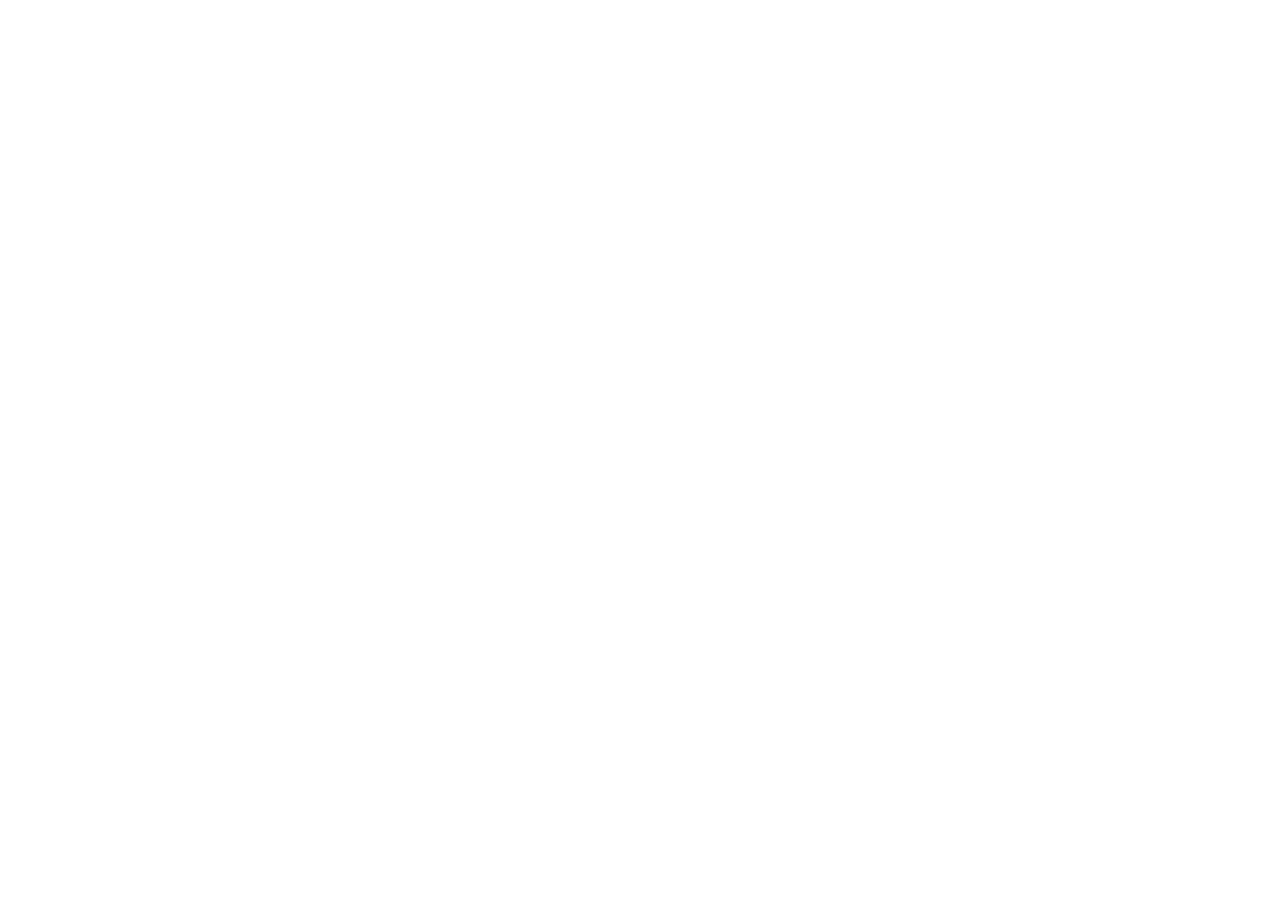
==== index.html @ 19879dee "dock" ====
<!DOCTYPE html>
<html lang="en">
<head>
    <meta charset="UTF-8">
    <meta name="viewport" content="width=device-width, initial-scale=1.0">
    <title>Document</title>
</head>
<body>
    
</body>
</html>
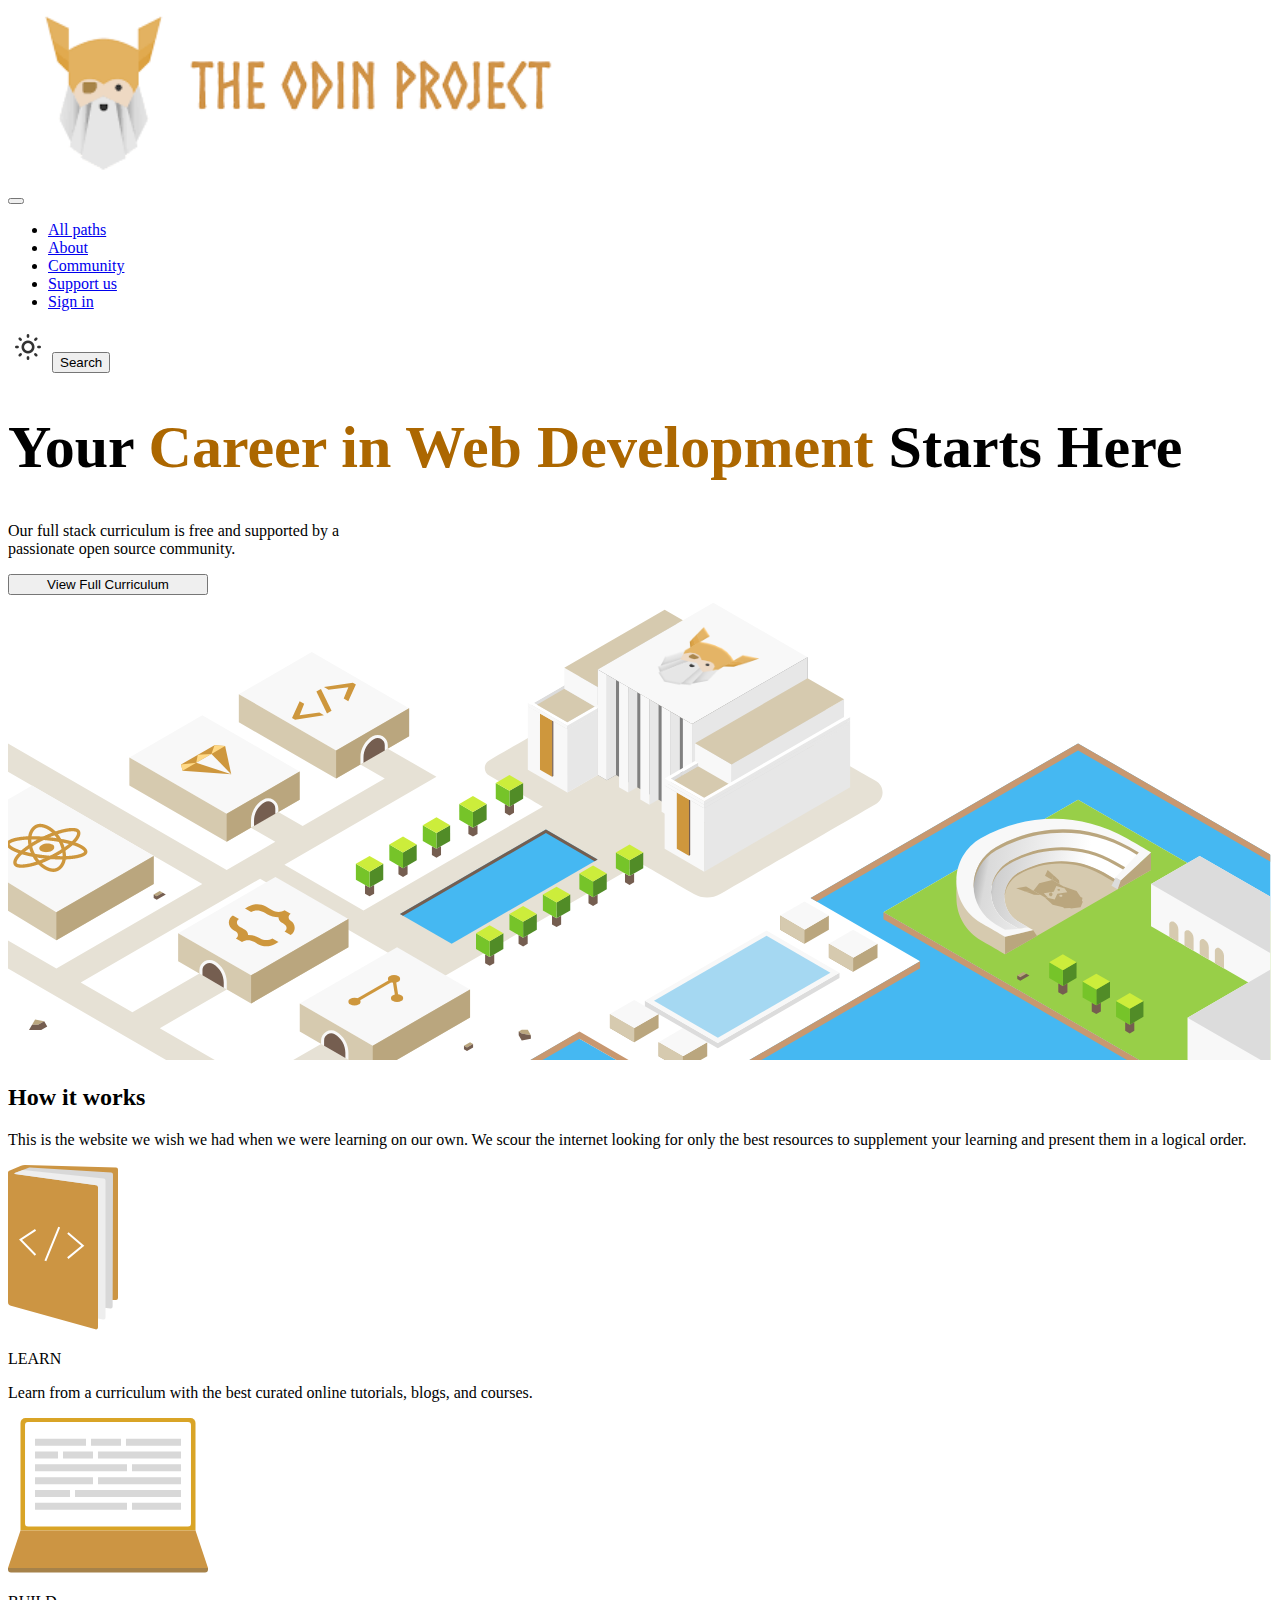
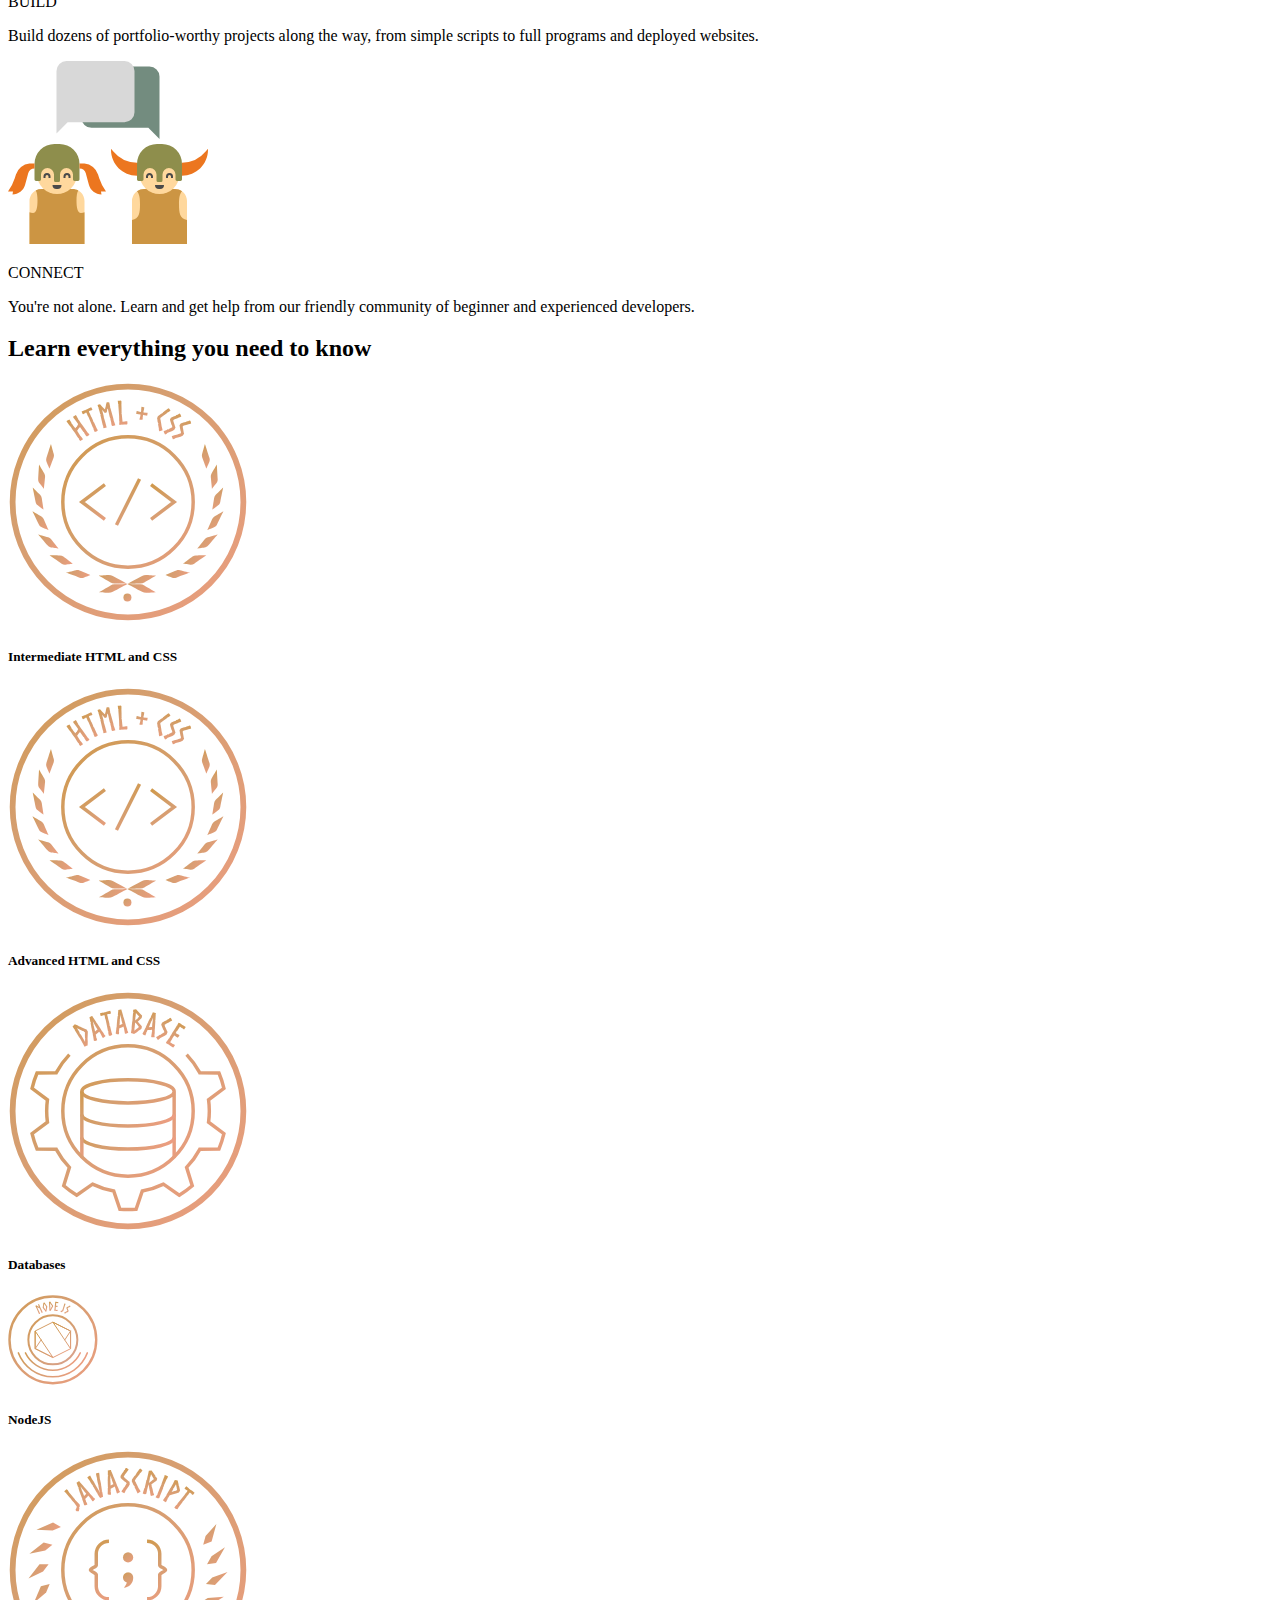
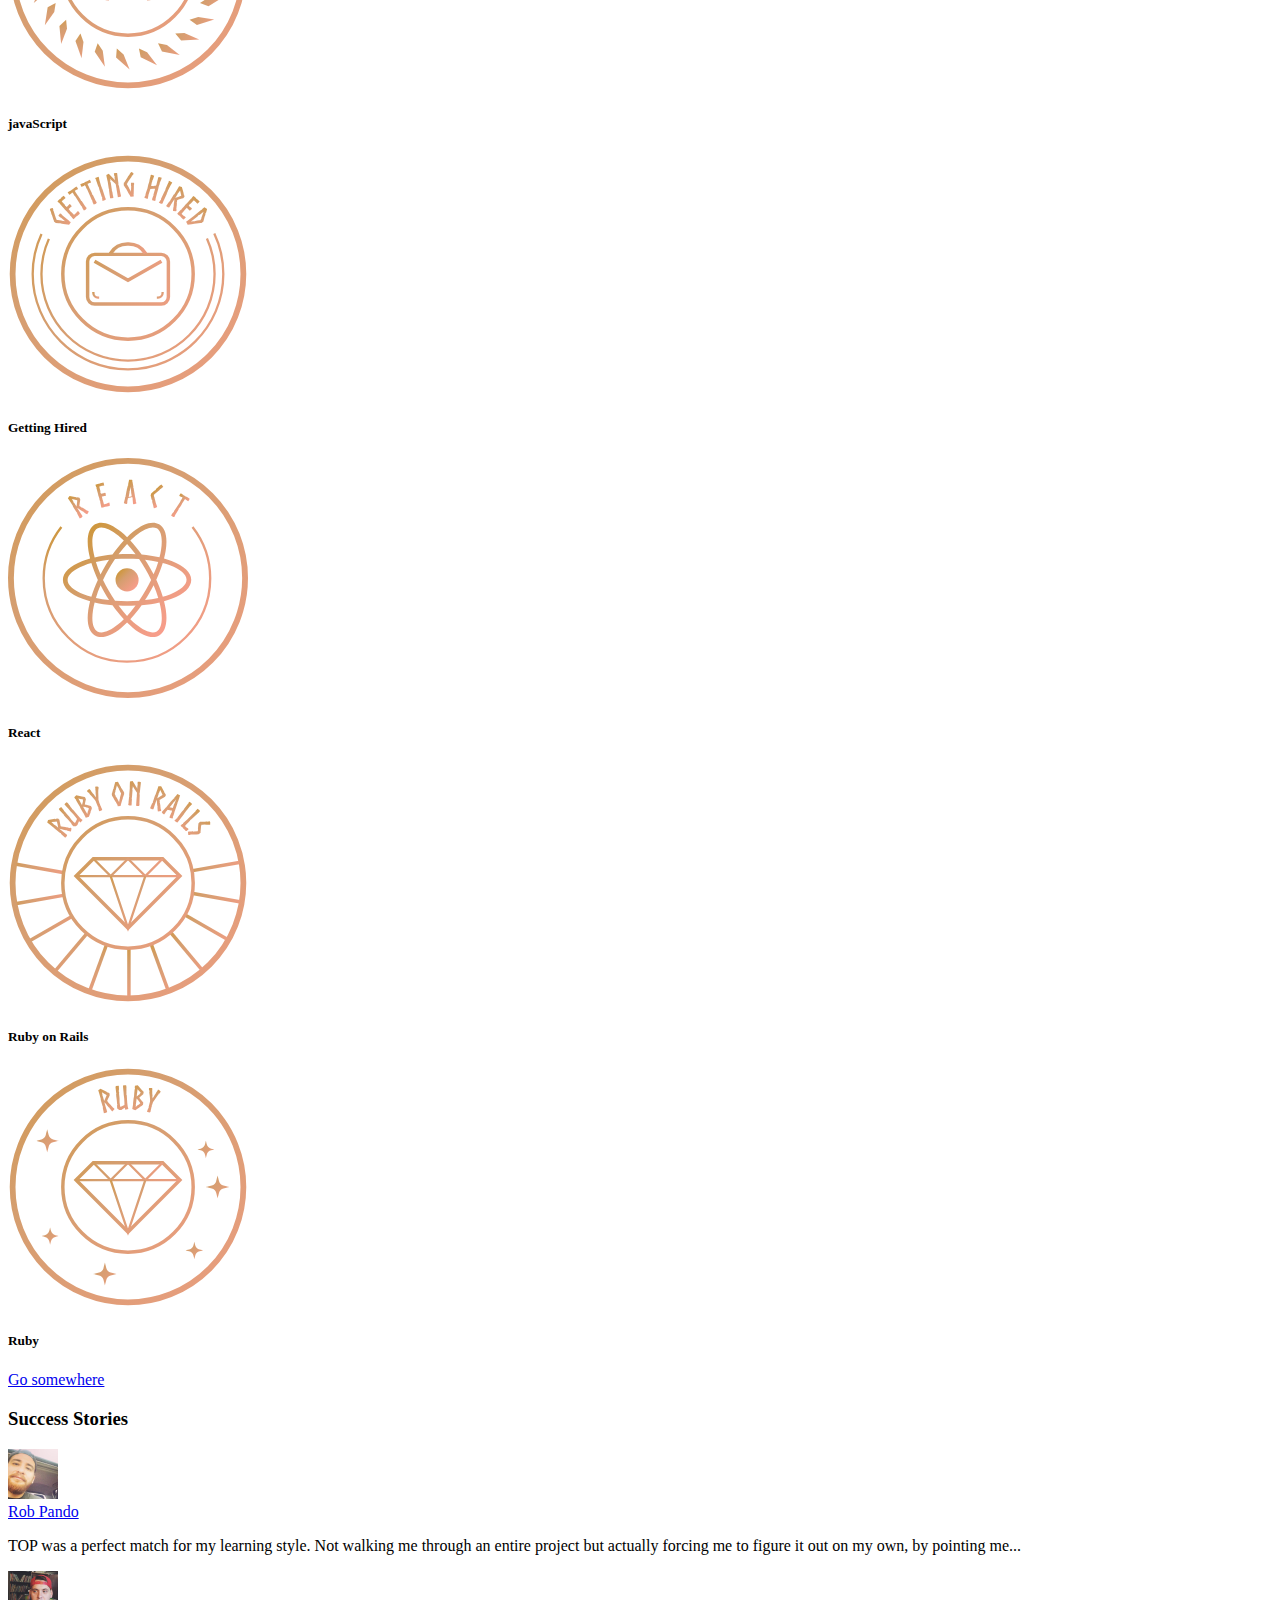
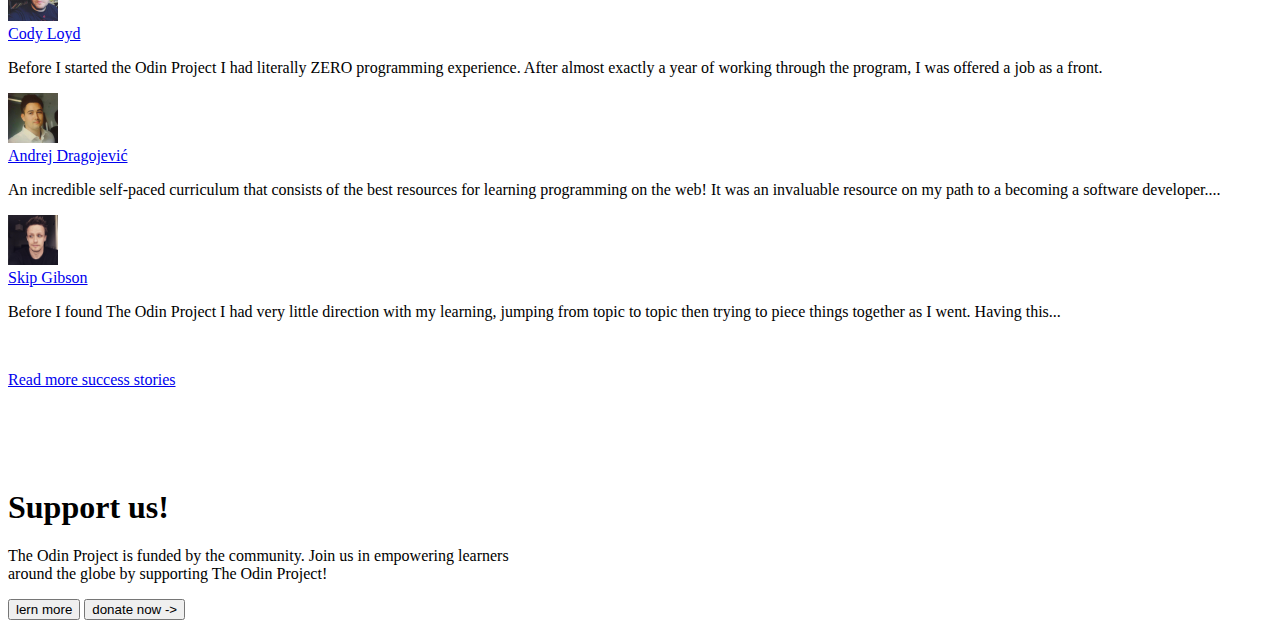
==== commit afa8e71d: "updated" ====
--- a/index.html
+++ b/index.html
@@ -1,11 +1,224 @@
 <!DOCTYPE html>
 <html lang="en">
+
 <head>
     <meta charset="UTF-8">
     <meta name="viewport" content="width=device-width, initial-scale=1.0">
-    <title>Document</title>
+    <title>odin.com</title>
+    <link href="https://cdn.jsdelivr.net/npm/bootstrap@5.0.2/dist/css/bootstrap.min.css" rel="stylesheet"
+        integrity="sha384-EVSTQN3/azprG1Anm3QDgpJLIm9Nao0Yz1ztcQTwFspd3yD65VohhpuuCOmLASjC" crossorigin="anonymous">
 </head>
+
 <body>
-    
-</body>
-</html>+    <!DOCTYPE html>
+    <html lang="en">
+
+    <head>
+        <link href="https://cdn.jsdelivr.net/npm/bootstrap@5.0.2/dist/css/bootstrap.min.css" rel="stylesheet"
+            integrity="sha384-EVSTQN3/azprG1Anm3QDgpJLIm9Nao0Yz1ztcQTwFspd3yD65VohhpuuCOmLASjC" crossorigin="anonymous">
+        <meta charset="UTF-8">
+        <meta name="viewport" content="width=device-width, initial-scale=1.0">
+        <title>Odins</title>
+    </head>
+
+    <body>
+        <nav class="navbar navbar-expand-lg navbar-light bg-light">
+            <div class="container d-flex justify-content-center">
+                <a class="navbar-brand" href="#">
+                    <img src="/images/logo.png" alt="" width="50%" height="auto">
+                </a>
+            </div>
+
+            <div class="container-fluid ">
+                <button class="navbar-toggler" type="button" data-bs-toggle="collapse" data-bs-target="#navbarNav"
+                    aria-controls="navbarNav" aria-expanded="false" aria-label="Toggle navigation">
+                    <span class="navbar-toggler-icon"></span>
+                </button>
+                <div class="collapse navbar-collapse " id="navbarNav">
+                    <ul class="navbar-nav ">
+                        <li class="nav-item">
+                            <a class="nav-link " aria-current="page" href="#">All paths</a>
+                        </li>
+                        <li class="nav-item">
+                            <a class="nav-link" href="#">About</a>
+                        </li>
+                        <li class="nav-item">
+                            <a class="nav-link" href="#">Community</a>
+                        </li>
+                        <li class="nav-item">
+                            <a class="nav-link" href="#">Support us</a>
+                        </li>
+                        <li class="nav-item">
+                            <a class="nav-link" href="#">Sign in</a>
+                        </li>
+                    </ul>
+                    <a href=""><img src="/images/icons8-light-mode-40.png" alt="" ></a>
+
+                    <button class=" ms-3 btn btn-success shadow" type="submit">Search</button>
+                </div>
+            </div>
+        </nav>
+        <div class="container d-flex justify-content-center align-items-center p-5 flex-column">
+            <h1 class="text-center" style="font-size: 60px;">
+                Your <span style="color: rgb(172, 103, 0);"> Career in Web Development </span>Starts Here
+            </h1>
+            <p class="text-center fs-5 text-secondary">Our full stack curriculum is free and supported by a <br>
+                passionate
+                open source community.</p>
+            <button type="button" class="btn btn-outline-dark" style="width: 200px;">View Full Curriculum</button>
+        </div>
+        <div class="container-fluid">
+            <img src="/images/homw.svg" alt="">
+        </div>
+        <div class="container d-flex justify-content-center flex-column align-items-center p-5">
+            <h2>How it works</h2>
+            <p class="text-center fs-5 text-secondary">This is the website we wish we had when we were learning on our
+                own.
+                We scour the internet looking for only the best resources to supplement your learning and present them
+                in a
+                logical order.</p>
+            <div class="container d-flex justify-content-between p-5">
+                <div class="container d-flex justify-content-around flex-column align-items-center">
+                    <img src="/images/learn.svg" alt="">
+                    <p class="fs-5">LEARN</p>
+                    <p class="text-center fs-6 text-secondary">Learn from a curriculum with the best curated online
+                        tutorials, blogs, and courses.</p>
+
+                </div>
+                <div class="container  d-flex justify-content-around flex-column align-items-center">
+                    <img src="/images/build.svg" alt="">
+                    <p class="fs-5">BUILD</p>
+                    <p class="text-center fs-6 text-secondary">Build dozens of portfolio-worthy projects along the way,
+                        from simple scripts to full programs and deployed websites.</p>
+                </div>
+                <div class="container  d-flex justify-content-around flex-column align-items-center">
+                    <img src="/images/connect.svg" alt="">
+                    <p class="fs-5">CONNECT</p>
+                    <p class="text-center fs-6 text-secondary">You're not alone. Learn and get help from our friendly
+                        community of beginner and experienced developers.</p>
+                </div>
+            </div>
+        </div>
+
+        <div class="container ">
+            <h2 class="text-center mt-4">Learn everything you need to know</h2>
+            <div class="row justify-content-center gap-5 mt-5">
+                <div class="card shadow p-3 mb-5 bg-body rounded" style="width: 15rem;">
+                    <img src="/images/html$.svg" class="card-img-top">
+                    <div class="card-body">
+                        <h5 class="card-text text-center">Intermediate HTML and CSS</h5>
+                    </div>
+                </div>
+                <div class="card shadow p-3 mb-5 bg-body rounded" style="width: 15rem;">
+                    <img src="/images/advhtml$.svg" class="card-img-top">
+                    <div class="card-body">
+                        <h5 class="card-text text-center">Advanced HTML and CSS</h5>
+                    </div>
+                </div>
+                <div class="card shadow p-3 mb-5 bg-body rounded" style="width: 15rem;">
+                    <img src="/images/db.svg" class="card-img-top">
+                    <div class="card-body">
+                        <h5 class="card-text text-center">Databases</h5>
+                    </div>
+                </div>
+            </div>
+            <div class="row justify-content-center gap-5">
+                <div class="card shadow p-3 mb-5 bg-body rounded" style="width: 15rem;">
+                    <img src="/images/node.svg" class="card-img-top">
+                    <div class="card-body">
+                        <h5 class="card-text text-center">NodeJS</h5>
+                    </div>
+                </div>
+                <div class="card shadow p-3 mb-5 bg-body rounded" style="width: 15rem;">
+                    <img src="/images/javascript.svg" class="card-img-top">
+                    <div class="card-body">
+                        <h5 class="card-text text-center">javaScript</h5>
+                    </div>
+                </div>
+                <div class="card shadow p-3 mb-5 bg-body rounded" style="width: 15rem;">
+                    <img src="/images/getshire.svg" class="card-img-top">
+                    <div class="card-body">
+                        <h5 class="card-text text-center">Getting Hired</h5>
+                    </div>
+                </div>
+            </div>
+            <div class="row justify-content-center gap-5">
+                <div class="card shadow p-3 mb-5 bg-body rounded" style="width: 15rem;">
+                    <img src="/images/react.svg" class="card-img-top">
+                    <div class="card-body">
+                        <h5 class="card-text text-center">React</h5>
+                    </div>
+                </div>
+                <div class="card shadow p-3 mb-5 bg-body rounded" style="width: 15rem;">
+                    <img src="/images/ruby.svg" class="card-img-top">
+                    <div class="card-body">
+                        <h5 class="card-text text-center">Ruby on Rails</h5>
+                    </div>
+                </div>
+                <div class="card shadow p-3 mb-5 bg-body rounded" style="width: 15rem;">
+                    <img src="/images/ruby11$.svg" class="card-img-top">
+                    <div class="card-body">
+                        <h5 class="card-text text-center">Ruby</h5>
+                    </div>
+                </div>
+            </div>
+                <div class="container d-flex justify-content-center"><a href="#" class="btn btn-light border border-dark">Go somewhere</a></div>
+        </div>
+        <div class="container">
+            <h3 class="text-center mt-5">Success Stories</h3>
+                <div class="row justify-content-center mt-5">
+                    <div class="col-lg-6 text-start d-flex gap-4">
+                    <img src="/images/rob.jpg" class="rounded-circle" height="50px" style="width:50px;">
+                    <div class="d-flex  flex-column"> 
+                        <a href="#" class="link-dark">Rob Pando </a>
+                        <p>TOP was a perfect match for my learning style. Not walking me through an entire project but actually forcing me to
+                        figure it out on my own, by pointing me...</p>
+                    </div>
+                </div>
+                  <div class="col-lg-6 text-start d-flex gap-4">
+                    <img src="/images/cody.jpg" class="rounded-circle" height="50px" style="width:50px;">
+                    <div class="d-flex  flex-column"> 
+                        <a href="#" class="link-dark">Cody Loyd </a>
+                        <p>Before I started the Odin Project I had literally ZERO programming experience. After almost exactly a year of working
+                        through the program, I was offered a job as a front.</p>
+                    </div>
+                </div>
+                </div>
+                <div class="row justify-content-center mt-5" >
+                    <div class="col-lg-6 text-start d-flex gap-4">
+                        <img src="/images/andrej.jpg" class="rounded-circle" height="50px" style="width:50px;">
+                        <div class="d-flex  flex-column">
+                            <a href="#" class="link-dark">Andrej Dragojević</a>
+                            <p>An incredible self-paced curriculum that consists of the best resources for learning programming on the web! It was an
+                            invaluable resource on my path to a becoming a software developer....</p>
+                        </div>
+                    </div>
+                    <div class="col-lg-6 text-start d-flex gap-4">
+                        <img src="/images/skip.jpg" class="rounded-circle" height="50px" style="width:50px;">
+                        <div class="d-flex  flex-column">
+                            <a href="#" class="link-dark">Skip Gibson </a>
+                            <p>Before I found The Odin Project I had very little direction with my learning, jumping from topic to topic then trying to
+                            piece things together as I went. Having this...</p>
+                        </div>
+                    </div>
+                </div>
+                <div class="container text-center" style="margin-top: 50px;"><a href="#" class="link-dark">Read more success stories</a></div>
+        </div>
+
+        <div class="container" style="margin-top: 100px;">
+            <h1 class="text-center">Support us!</h1>
+            <div class="d-flex flex-column text-center" >
+            <p class="fs-6 text-secondary ">The Odin Project is funded by the community. Join us in empowering learners <br>around the globe by supporting The Odin Project!</p></div>
+            <div >
+            <button type="button" class="btn btn-light border border-dark">lern more</button>  
+            <button type="button" class="btn btn-success">donate now -></button>
+        </div>
+
+        </div>
+
+        <script src="https://cdn.jsdelivr.net/npm/bootstrap@5.0.2/dist/js/bootstrap.bundle.min.js"
+            integrity="sha384-MrcW6ZMFYlzcLA8Nl+NtUVF0sA7MsXsP1UyJoMp4YLEuNSfAP+JcXn/tWtIaxVXM"
+            crossorigin="anonymous"></script>
+    </body>
+
+    </html>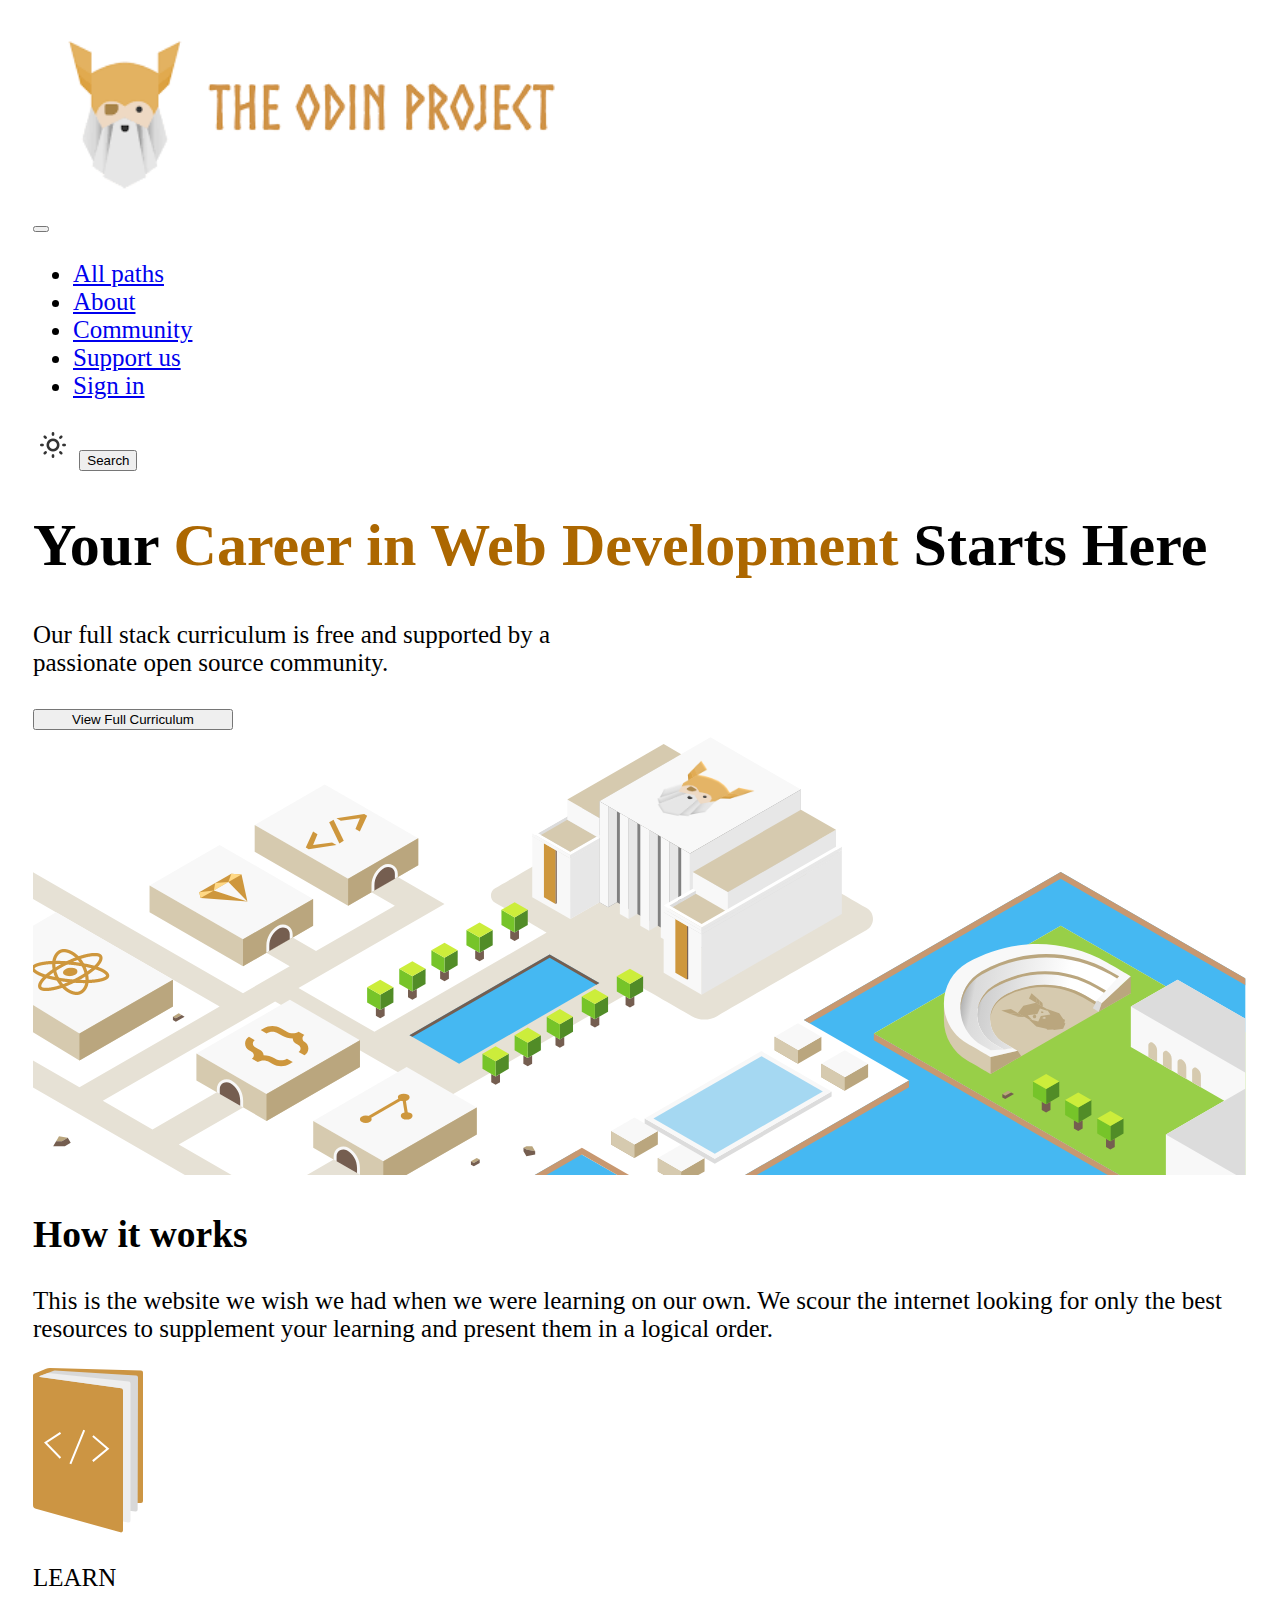
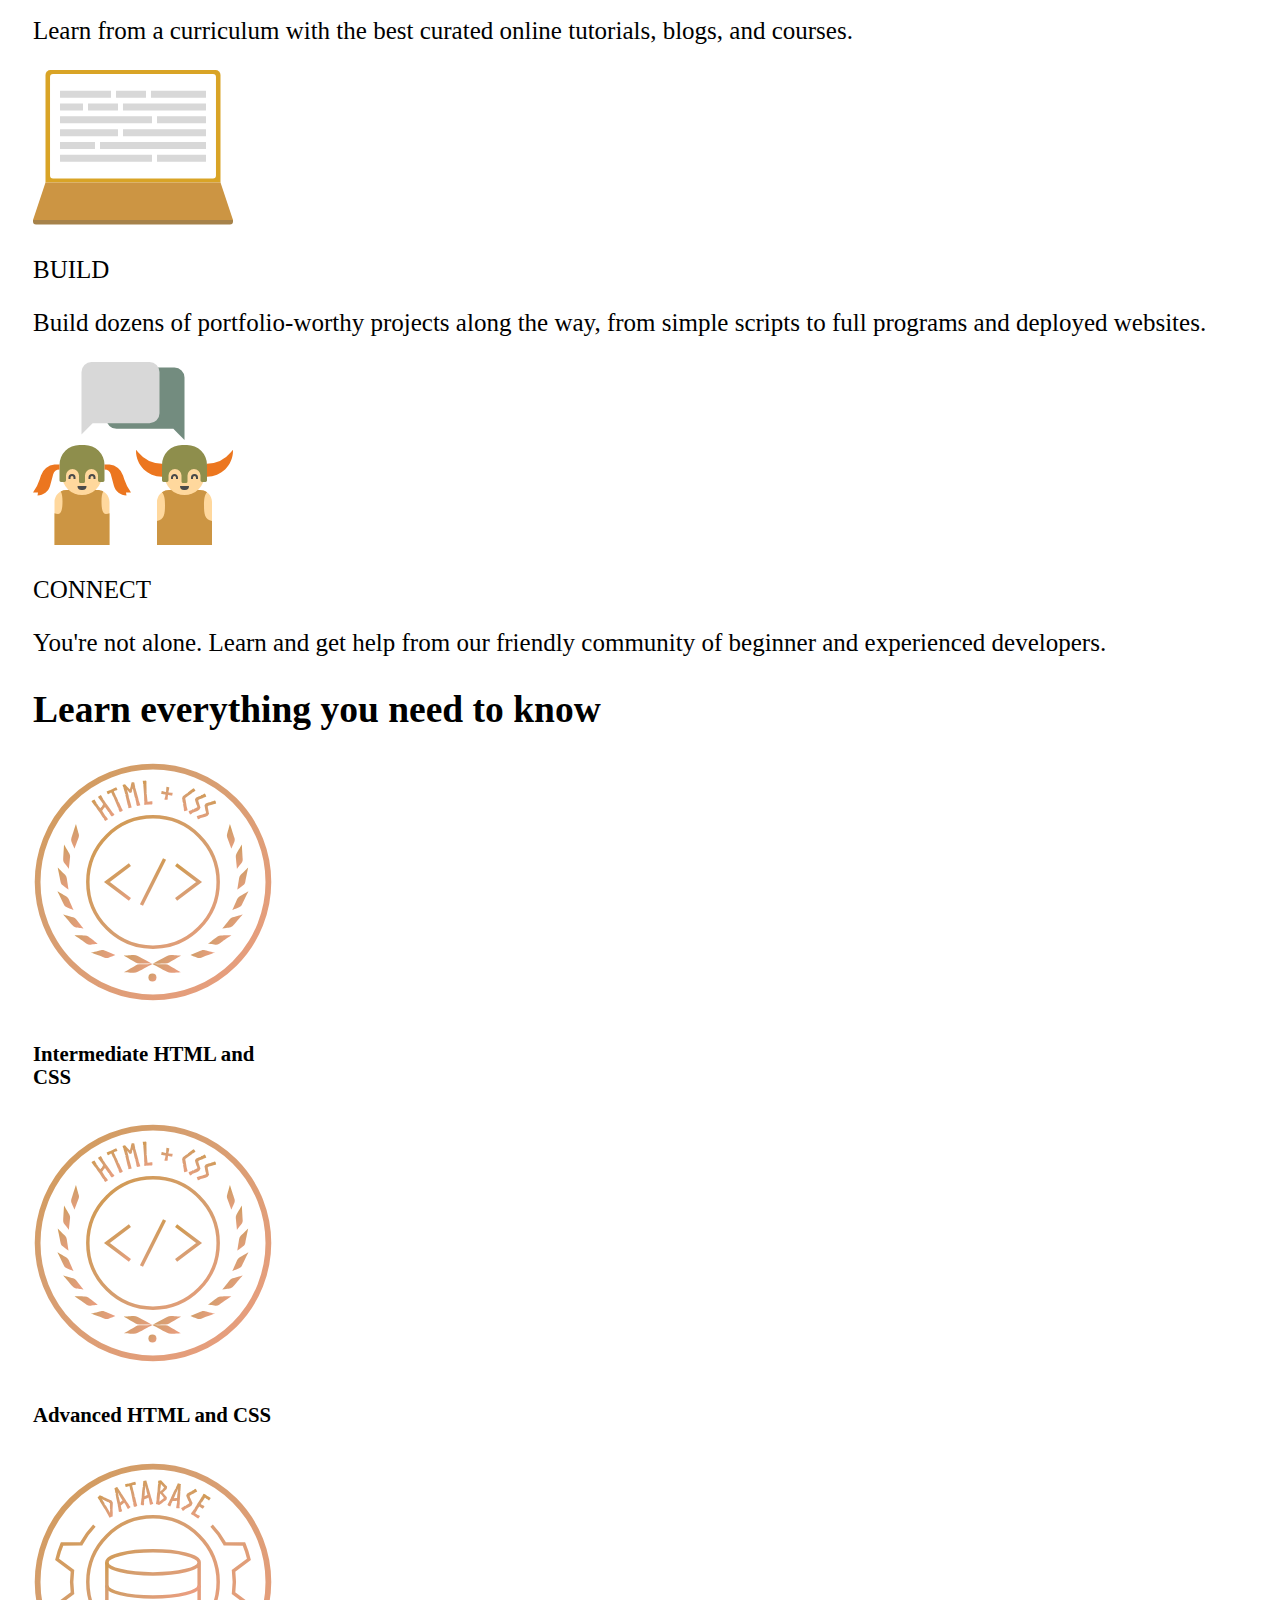
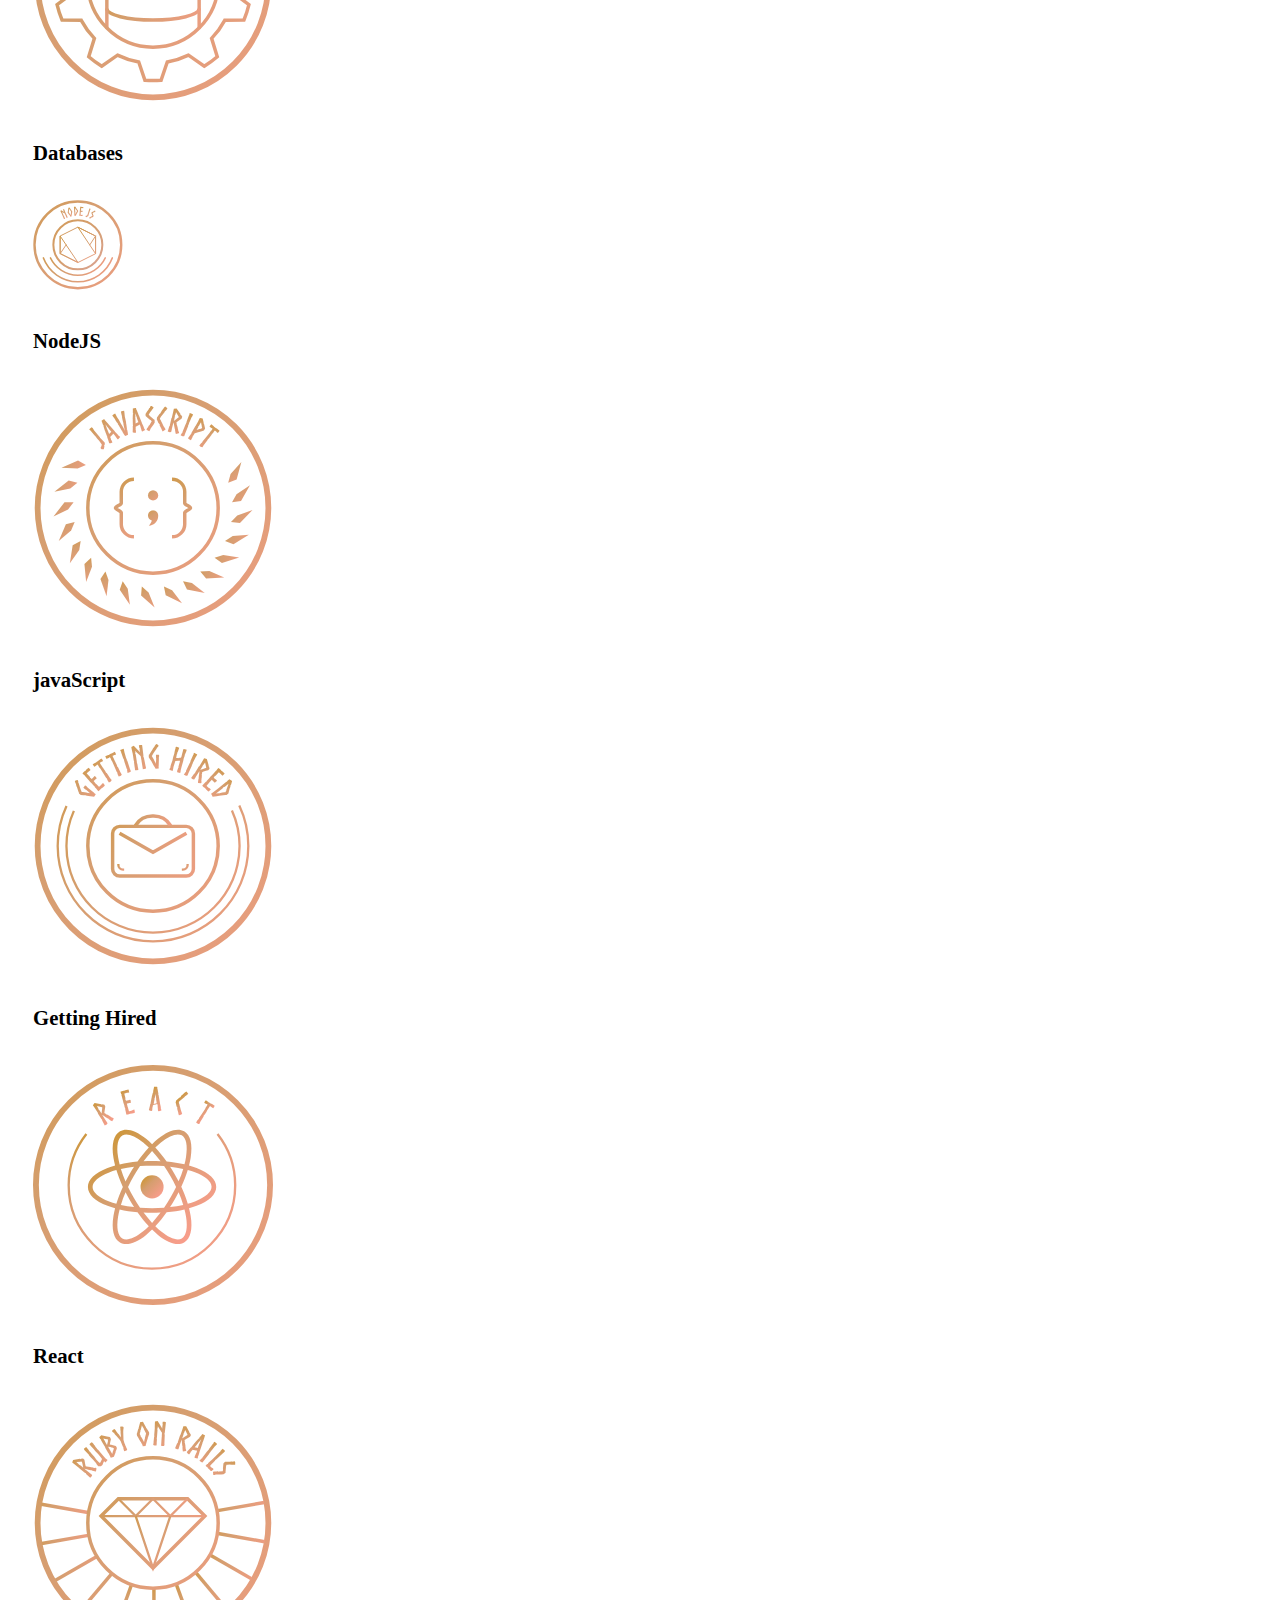
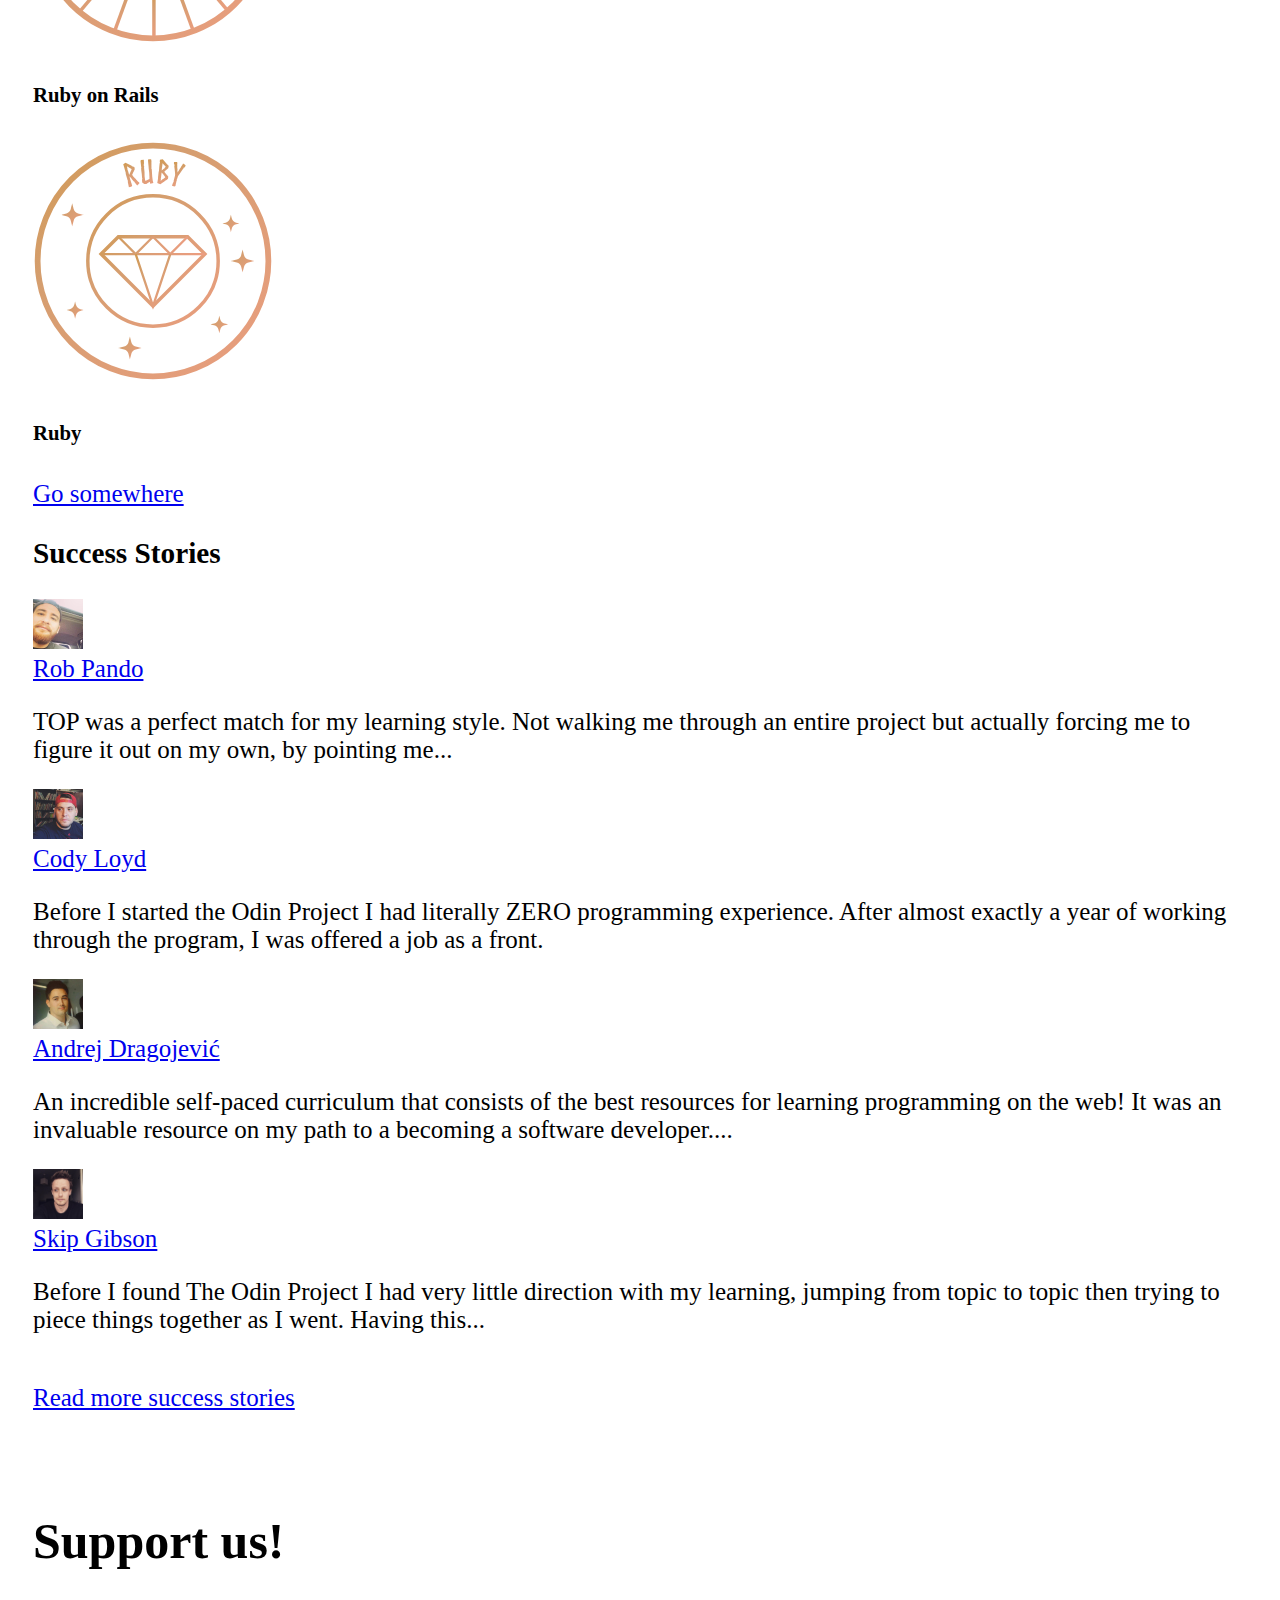
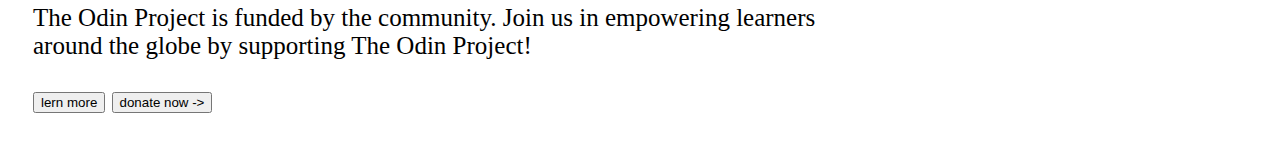
==== commit 9fe117d0: "updated" ====
--- a/index.html
+++ b/index.html
@@ -19,6 +19,19 @@
         <meta charset="UTF-8">
         <meta name="viewport" content="width=device-width, initial-scale=1.0">
         <title>Odins</title>
+        <style>
+            body {
+                padding: 25px;
+                background-color: white;
+                color: black;
+                font-size: 25px;
+            }
+        
+            .dark-mode {
+                background-color: black;
+                color: white;
+            }
+        </style>
     </head>
 
     <body>
@@ -52,7 +65,7 @@
                             <a class="nav-link" href="#">Sign in</a>
                         </li>
                     </ul>
-                    <a href=""><img src="/images/icons8-light-mode-40.png" alt="" ></a>
+                <img src="/images/icons8-light-mode-40.png" onclick="myFunction()">
 
                     <button class=" ms-3 btn btn-success shadow" type="submit">Search</button>
                 </div>
@@ -215,6 +228,7 @@
         </div>
 
         </div>
+        <script src="/script.js"></script>
 
         <script src="https://cdn.jsdelivr.net/npm/bootstrap@5.0.2/dist/js/bootstrap.bundle.min.js"
             integrity="sha384-MrcW6ZMFYlzcLA8Nl+NtUVF0sA7MsXsP1UyJoMp4YLEuNSfAP+JcXn/tWtIaxVXM"
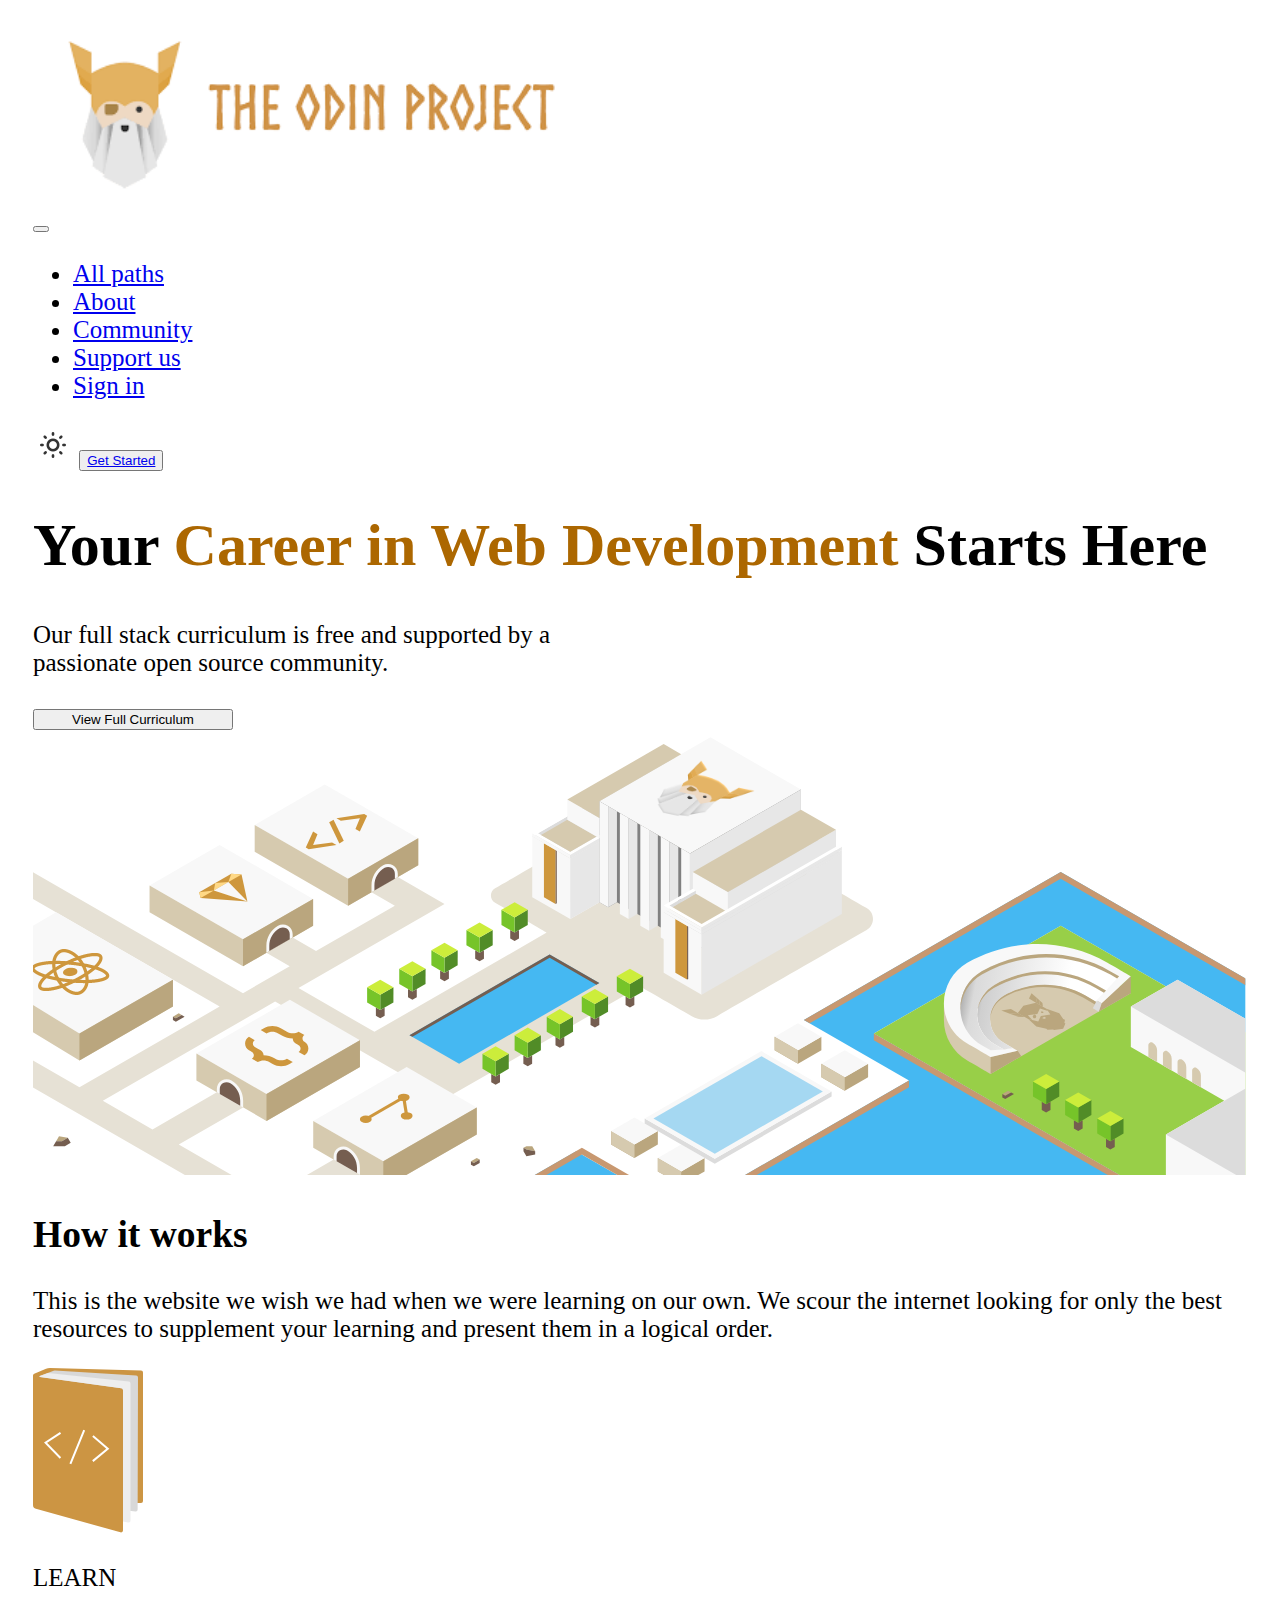
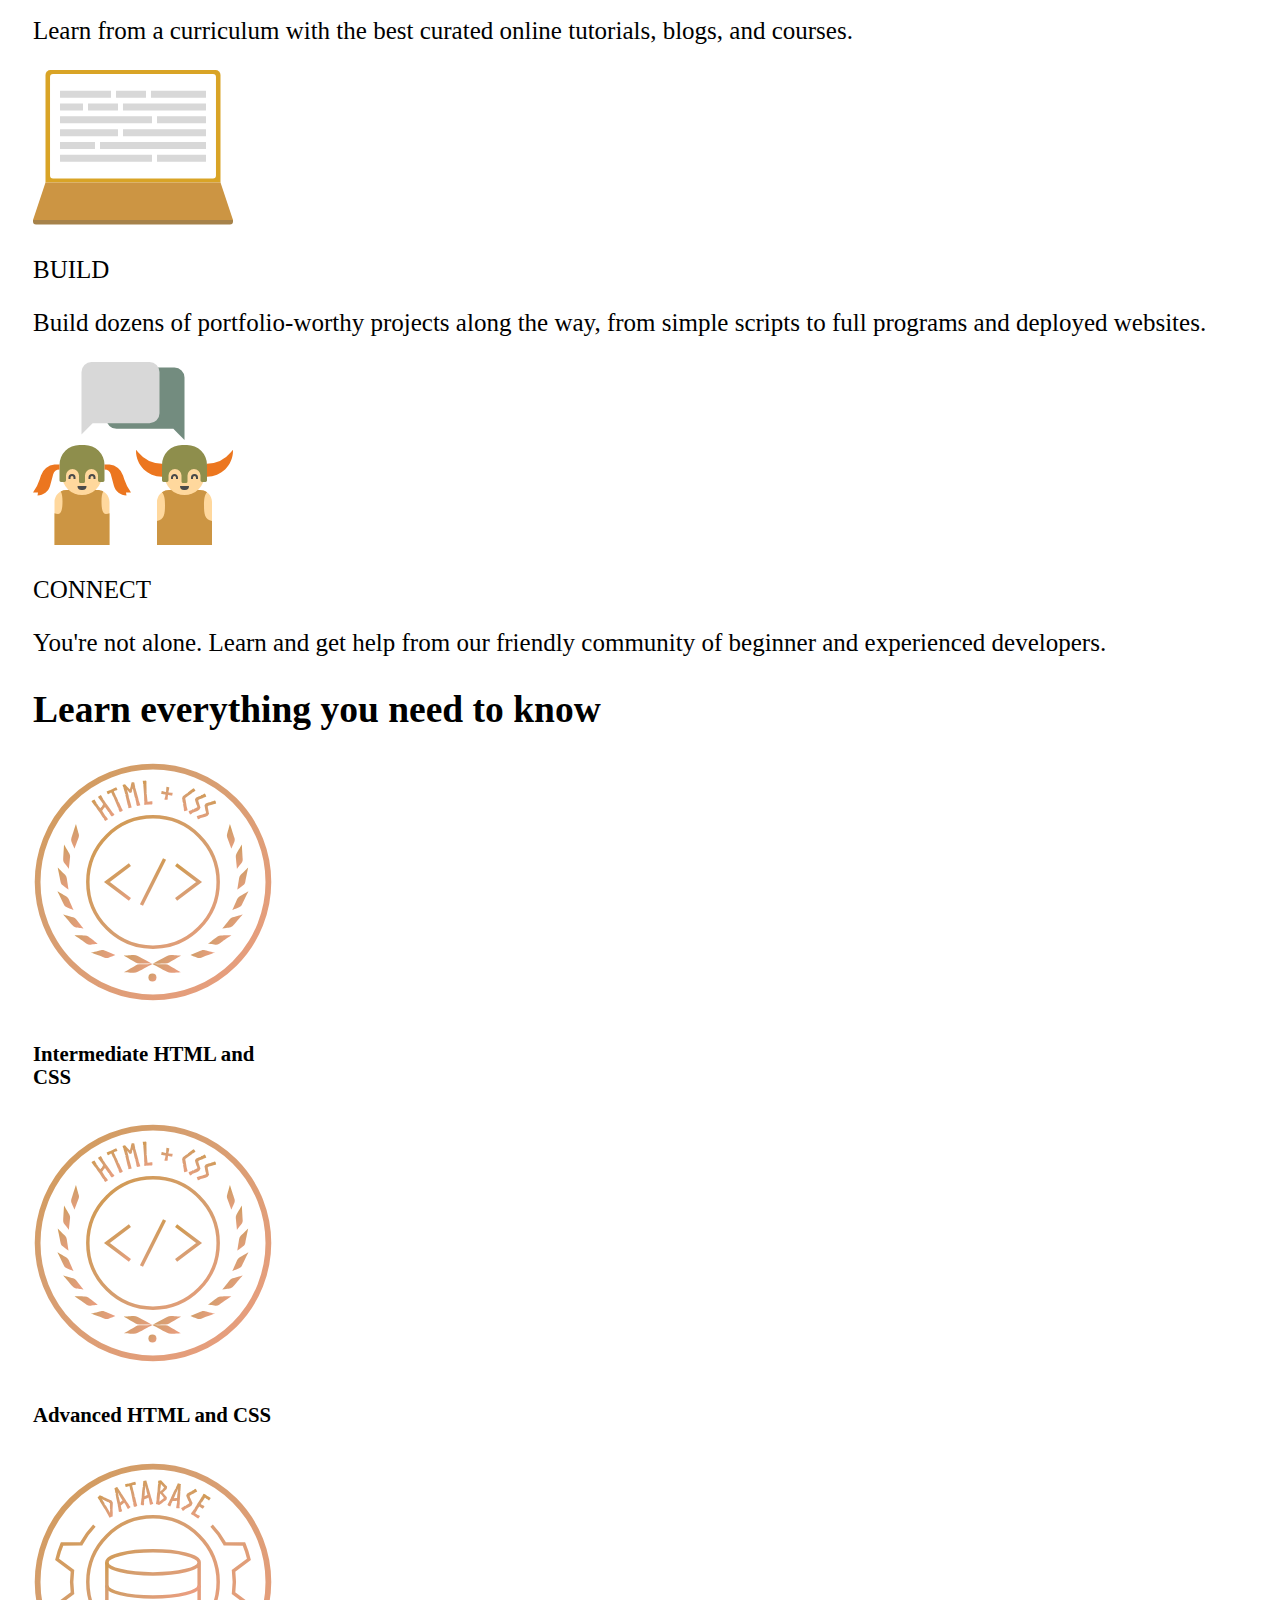
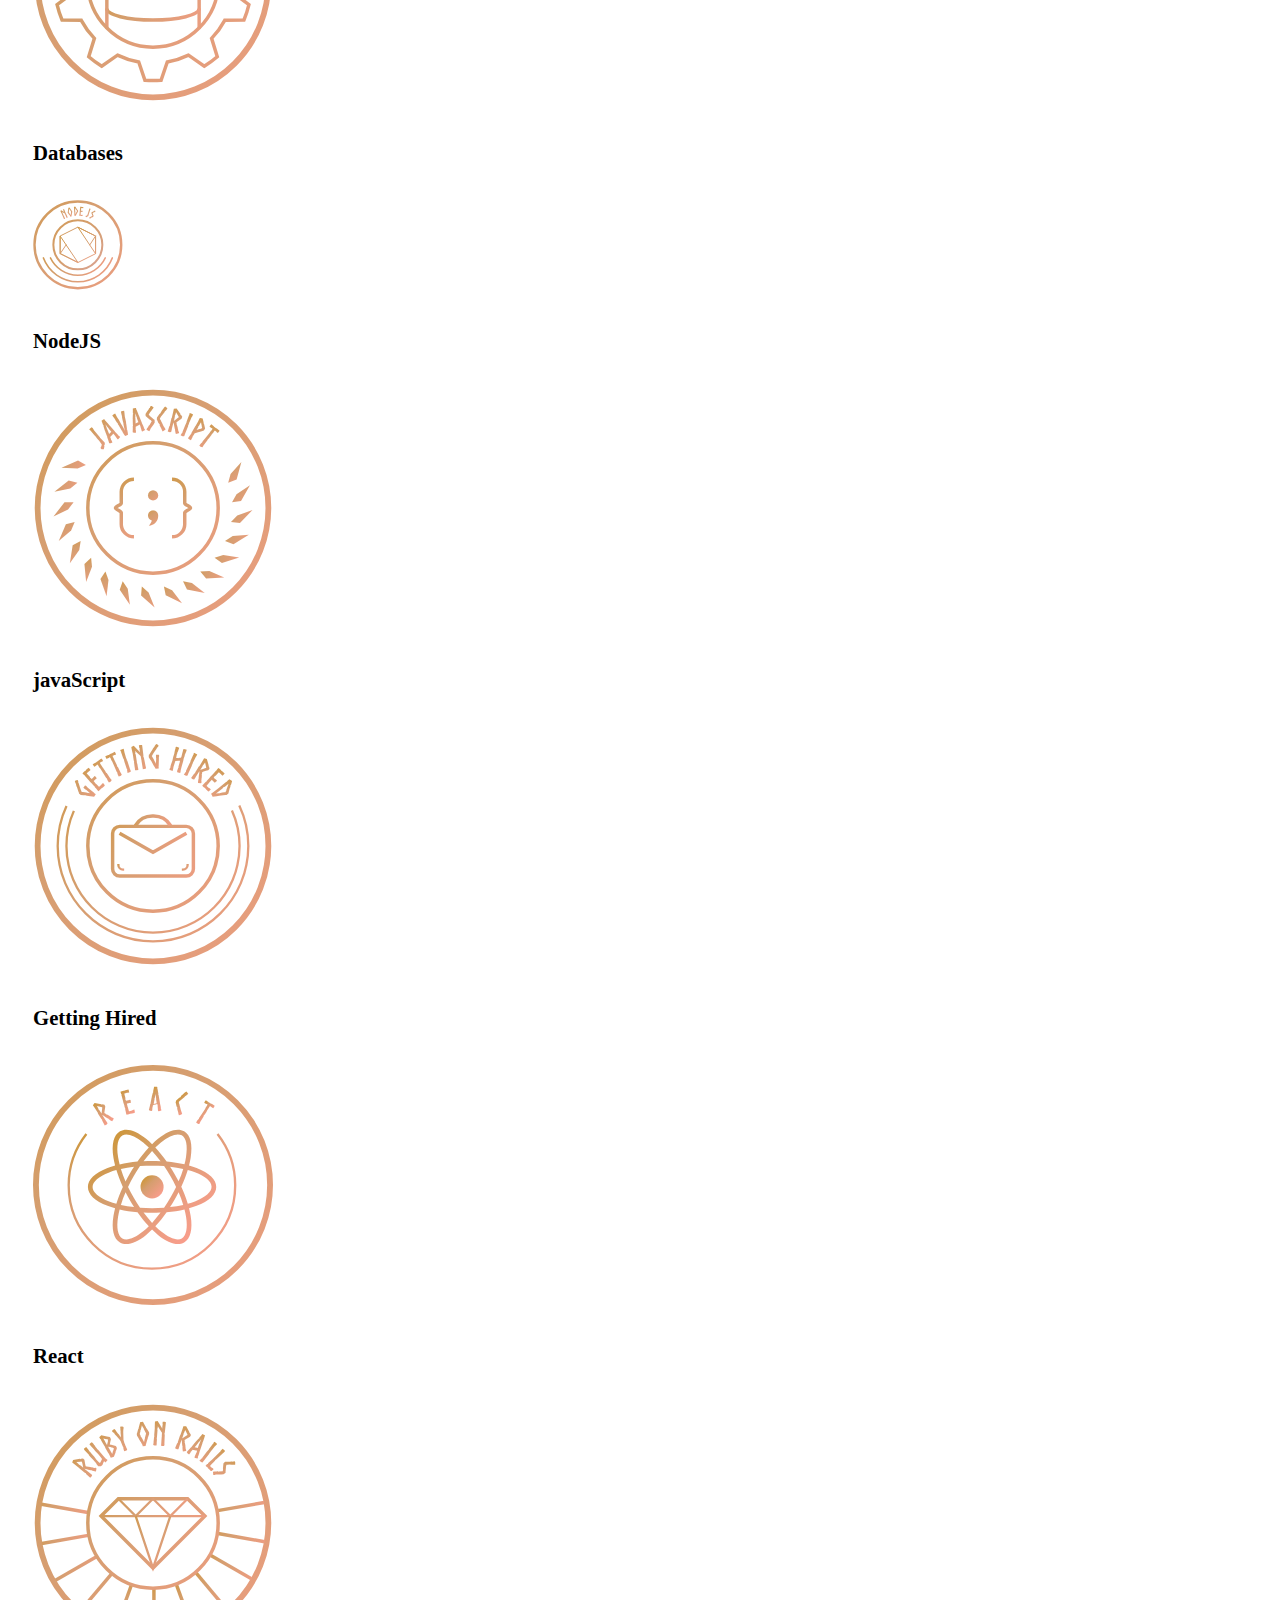
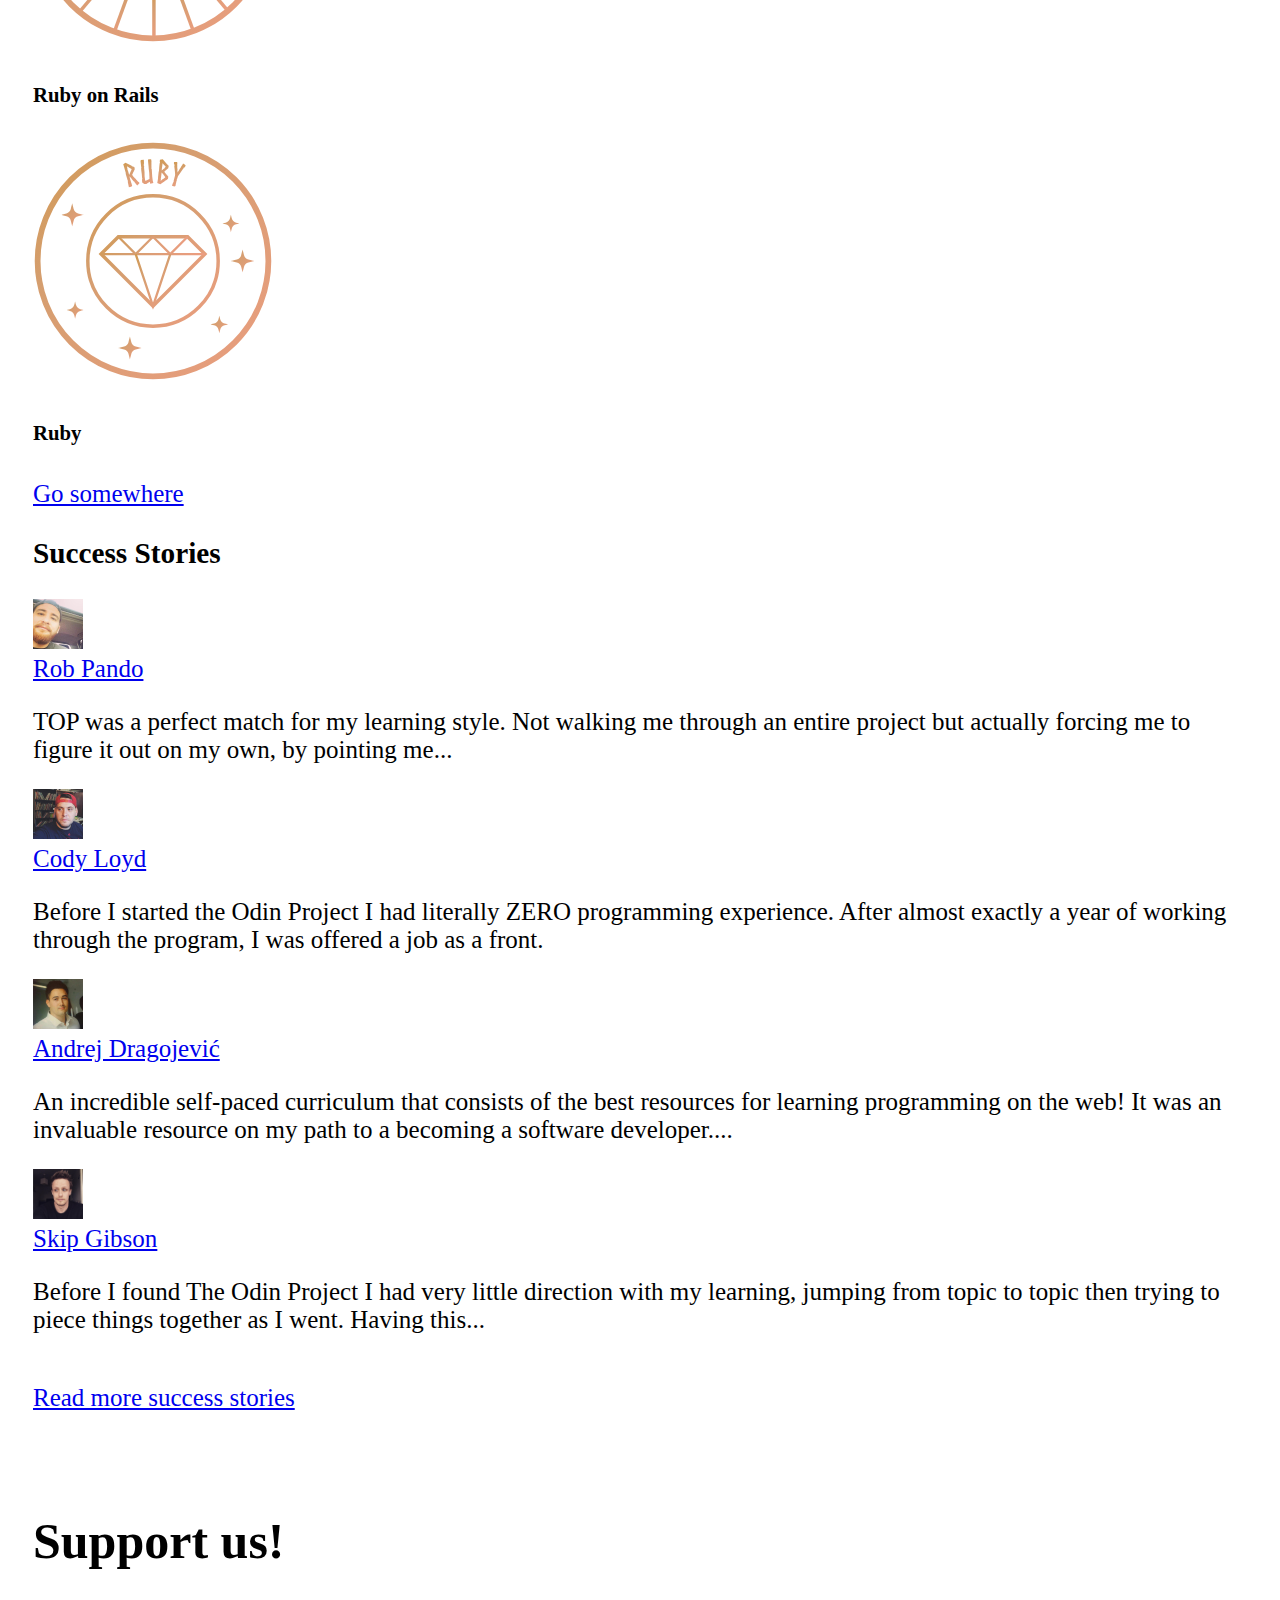
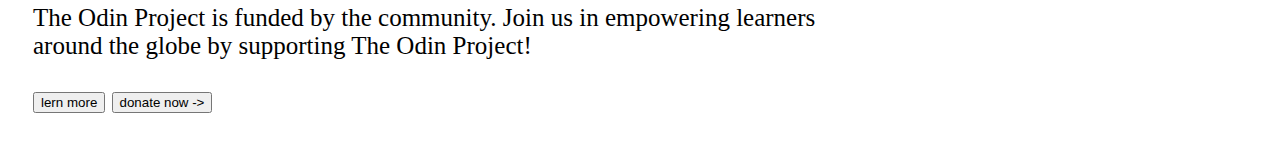
==== commit 68db8073: "updated" ====
--- a/index.html
+++ b/index.html
@@ -1,12 +1,12 @@
 <!DOCTYPE html>
 <html lang="en">
-
 <head>
     <meta charset="UTF-8">
     <meta name="viewport" content="width=device-width, initial-scale=1.0">
     <title>odin.com</title>
     <link href="https://cdn.jsdelivr.net/npm/bootstrap@5.0.2/dist/css/bootstrap.min.css" rel="stylesheet"
         integrity="sha384-EVSTQN3/azprG1Anm3QDgpJLIm9Nao0Yz1ztcQTwFspd3yD65VohhpuuCOmLASjC" crossorigin="anonymous">
+        <link rel="stylesheet" href="style.css">
 </head>
 
 <body>
@@ -19,19 +19,6 @@
         <meta charset="UTF-8">
         <meta name="viewport" content="width=device-width, initial-scale=1.0">
         <title>Odins</title>
-        <style>
-            body {
-                padding: 25px;
-                background-color: white;
-                color: black;
-                font-size: 25px;
-            }
-        
-            .dark-mode {
-                background-color: black;
-                color: white;
-            }
-        </style>
     </head>
 
     <body>
@@ -56,18 +43,18 @@
                             <a class="nav-link" href="#">About</a>
                         </li>
                         <li class="nav-item">
-                            <a class="nav-link" href="#">Community</a>
+                            <a class="nav-link" href="/community.html">Community</a>
                         </li>
                         <li class="nav-item">
                             <a class="nav-link" href="#">Support us</a>
                         </li>
                         <li class="nav-item">
-                            <a class="nav-link" href="#">Sign in</a>
+                            <a class="nav-link" href="/">Sign in</a>
                         </li>
                     </ul>
                 <img src="/images/icons8-light-mode-40.png" onclick="myFunction()">
 
-                    <button class=" ms-3 btn btn-success shadow" type="submit">Search</button>
+                    <button class=" ms-3 btn btn-success shadow" type="submit"><a href="/getstarted.html" class="link-light text-decoration-none">Get Started</a> </button>
                 </div>
             </div>
         </nav>
@@ -222,7 +209,7 @@
             <h1 class="text-center">Support us!</h1>
             <div class="d-flex flex-column text-center" >
             <p class="fs-6 text-secondary ">The Odin Project is funded by the community. Join us in empowering learners <br>around the globe by supporting The Odin Project!</p></div>
-            <div >
+            <div class="container d-flex justify-content-center gap-4 mt-4">
             <button type="button" class="btn btn-light border border-dark">lern more</button>  
             <button type="button" class="btn btn-success">donate now -></button>
         </div>
--- a/style.css
+++ b/style.css
@@ -0,0 +1,23 @@
+ body {
+     padding: 25px;
+     background-color: white;
+     color: black;
+     font-size: 25px;
+ }
+
+ .dark-mode {
+     background-color: black;
+     color: white;
+
+     
+    
+ }
+.termcondi {
+    text-decoration: none;
+    color: gray;
+}
+.termcondi:hover{
+    text-decoration: underline;
+    color: grey;
+}
+
